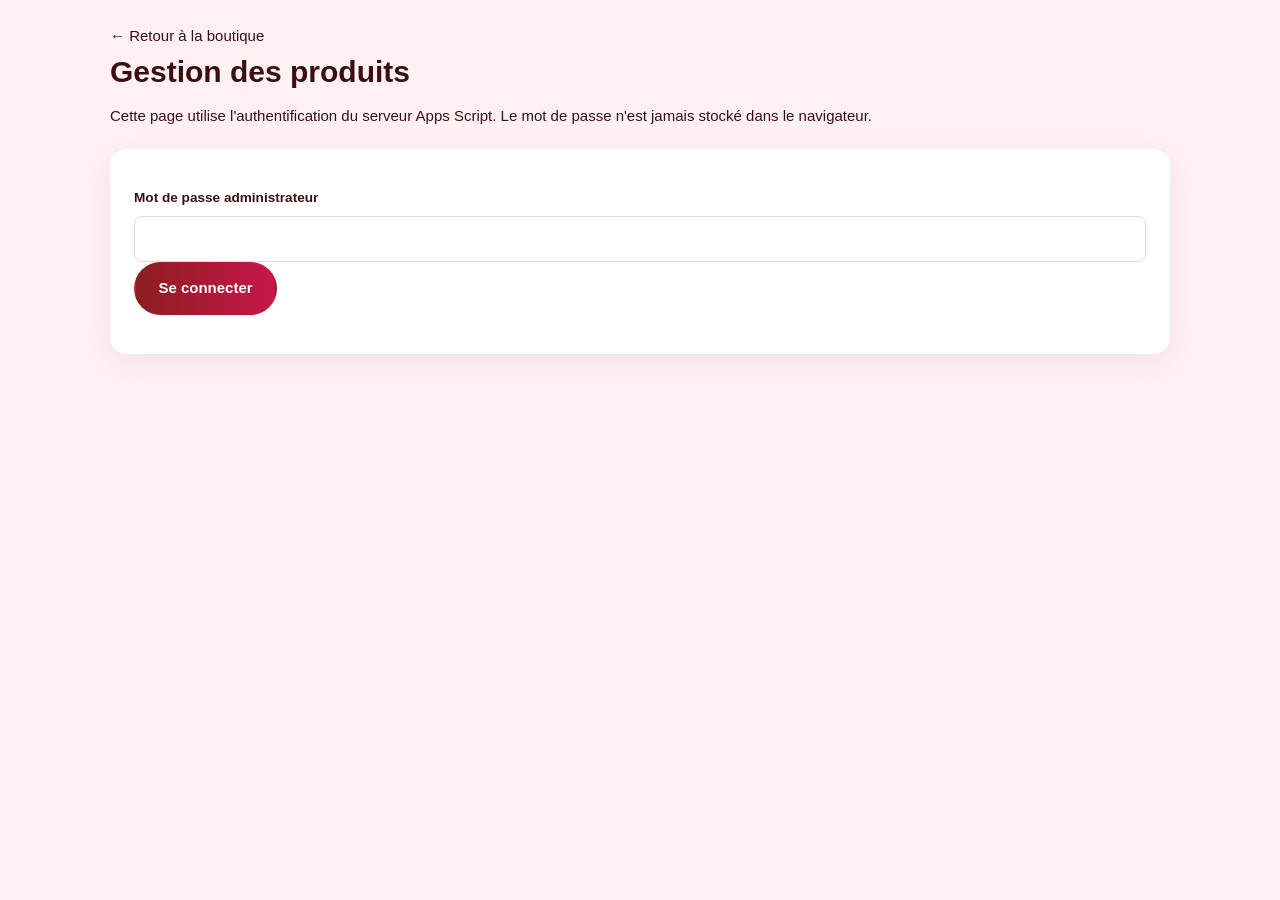
==== admin.html @ 9fbbd132 "Initial commit" ====
<!doctype html>
<html lang="fr">
<head>
  <meta charset="utf-8"><meta name="viewport" content="width=device-width,initial-scale=1">
  <title>Administration produits | Sakura Store</title>
  <link rel="stylesheet" href="css/style.css">
  <style>
    *{box-sizing:border-box}body{background:#FFF1F3;margin:0}.admin{max-width:1100px;margin:0 auto;padding:24px 20px 48px}
    .panel{background:#fff;border-radius:16px;padding:24px;box-shadow:0 8px 30px #35251b12;margin:20px 0}
    .grid{display:grid;grid-template-columns:repeat(2,minmax(0,1fr));gap:14px}.wide{grid-column:1/-1}
    label{display:grid;gap:6px;font-weight:600}input,textarea,select{width:100%;min-width:0;padding:11px;border:1px solid #ddd;border-radius:8px;font:inherit}input[type="checkbox"]{width:auto}
    table{width:100%;border-collapse:collapse}th,td{text-align:left;padding:10px;border-bottom:1px solid #eee}td img{width:48px;height:48px;object-fit:cover;border-radius:6px}
    .actions{display:flex;gap:8px;flex-wrap:wrap;align-items:center}.actions .button,.actions button{min-height:42px}.error{color:#b42318}.hidden{display:none}
    .gallery{display:grid;grid-template-columns:repeat(auto-fill,minmax(145px,1fr));gap:12px}.image-card{border:1px solid #eee;border-radius:10px;padding:8px;background:#fff}.image-card.selected{border:2px solid #C8174A}.image-card img{width:100%;height:105px;object-fit:cover;border-radius:6px}.image-card button{width:100%;margin-top:6px}
    .table-wrap{overflow-x:auto;-webkit-overflow-scrolling:touch}button,input,textarea,select{max-width:100%}
    @media(max-width:700px){.admin{padding:16px 12px 32px}.panel{padding:16px;margin:14px 0;border-radius:12px}.admin h1{font-size:1.65rem}.admin h2{font-size:1.2rem}.grid{grid-template-columns:1fr}.wide{grid-column:auto}.actions>*{flex:1 1 100%}.actions input[type="file"]{padding:8px}.gallery{grid-template-columns:repeat(2,minmax(0,1fr));gap:8px}.image-card img{height:120px}table{font-size:12px;min-width:680px}th,td{padding:8px}}
  </style>
</head>
<body>
  <main class="admin">
    <a href="./boutique.html">← Retour à la boutique</a>
    <h1>Gestion des produits</h1>
    <p>Cette page utilise l'authentification du serveur Apps Script. Le mot de passe n'est jamais stocké dans le navigateur.</p>
    <section id="login-panel" class="panel">
      <form id="login-form"><label>Mot de passe administrateur<input id="password" type="password" required autocomplete="current-password"></label>
        <button class="button button-primary" type="submit">Se connecter</button><p id="login-error" class="error"></p>
      </form>
    </section>
    <section id="admin-panel" class="hidden">
      <div class="panel"><div class="actions"><button class="button button-primary" id="new-product">Nouveau produit</button><button class="button button-outline" id="logout">Se déconnecter</button></div></div>
      <section class="panel">
        <h2>Images produit (Cloudinary)</h2>
        <p>Formats JPEG, PNG, GIF, WebP ou AVIF — 5 Mo maximum. Les fichiers sont téléversés directement depuis votre téléphone ou ordinateur.</p>
        <div class="actions"><input id="image-file" type="file" accept="image/jpeg,image/png,image/gif,image/webp,image/avif"><button class="button button-primary" id="upload-image" type="button">Téléverser</button></div>
        <p id="image-error" class="error"></p><div id="image-gallery" class="gallery"></div>
      </section>
      <form id="product-form" class="panel hidden">
        <h2 id="form-title">Produit</h2><div class="grid">
          <label>Nom *<input name="nom" required></label><label>Catégorie *<select name="categorie" required><option value="" disabled selected>Choisir une catégorie</option><option value="accessoires">Accessoires</option><option value="parfums">Parfums</option><option value="vetements">Vêtements</option><option value="autres">Autres</option></select></label>
          <label>Prix (FCFA) *<input name="prix" type="number" min="0" required></label><label>Stock *<input name="stock" type="number" min="0" required></label>
          <label class="wide">Description<textarea name="description" rows="3"></textarea></label><input name="image" type="hidden">
          <label>Tailles (séparées par virgule)<input name="tailles"></label><label><span>Nouveau</span><input name="nouveau" type="checkbox"></label>
        </div><div class="actions"><button class="button button-primary" type="submit">Enregistrer</button><button class="button button-outline" id="cancel" type="button">Annuler</button></div><p id="form-error" class="error"></p>
      </form>
      <section class="panel"><h2>Catalogue</h2><div class="table-wrap"><table><thead><tr><th>Image</th><th>Produit</th><th>Catégorie</th><th>Prix</th><th>Stock</th><th>Disponibilité</th><th></th></tr></thead><tbody id="products"></tbody></table></div></section>
    </section>
  </main>
  <script>
    if (window.top !== window.self) window.top.location.href = window.location.href;
    const ENDPOINT = "https://script.google.com/macros/s/AKfycbzcmKZ0jxH8IHyIMWiJLN6KVdCQ-u1AGQpTSqmQKFMswaH3JJsPbUrAbRxfxw8l3MAm4A/exec";
    // Remplacez ces deux placeholders par les valeurs de Cloudinary (aucune clé secrète ici).
    const CLOUDINARY_CLOUD_NAME = "hzprzsvw";
    const CLOUDINARY_UPLOAD_PRESET = "nana_store_images";
    const MAX_IMAGE_BYTES = 5 * 1024 * 1024;
    const state = {token: sessionStorage.getItem("sakura-admin-token") || "", products: [], images: [], editing: null};
    const $ = (s) => document.querySelector(s);
    async function call(action, extra = {}) {
      const response = await fetch(ENDPOINT, {method:"POST", body:JSON.stringify({action, token:state.token, ...extra})});
      const data = await response.json(); if (!data.ok) throw new Error(data.error || "Erreur serveur"); return data;
    }
    function showAdmin() { $("#login-panel").classList.add("hidden"); $("#admin-panel").classList.remove("hidden"); load(); }
    async function login(event) { event.preventDefault(); $("#login-error").textContent=""; try { const data=await call("login",{password:$("#password").value}); state.token=data.token; sessionStorage.setItem("sakura-admin-token",state.token); showAdmin(); } catch(e) { $("#login-error").textContent=e.message; } }
    async function load() { try { const data=await call("list"); state.products=data.products; render(); renderImages(); } catch(e) { if(e.message.includes("Session")) logout(); else alert(e.message); } }
    function renderImages() {
      const urls = [...new Set([...state.products.map(p=>p.image).filter(Boolean), ...state.images.map(image=>image.url)])];
      const selected = $("#product-form [name=image]").value;
      $("#image-gallery").innerHTML=`<article class="image-card${selected?"":" selected"}"><p>Aucune image</p><button type="button" data-clear-image>Retirer l'association</button></article>` +
        urls.map(url=>`<article class="image-card${selected===url?" selected":""}"><img src="${escapeHtml(url)}" alt="Image produit"><button type="button" data-use-image="${escapeHtml(url)}">Choisir</button></article>`).join("") || "<p>Aucune image utilisée.</p>";
      document.querySelectorAll("[data-use-image]").forEach(button=>button.onclick=()=>{ $("#product-form [name=image]").value=button.dataset.useImage; renderImages(); });
      document.querySelector("[data-clear-image]").onclick=()=>{ $("#product-form [name=image]").value=""; renderImages(); };
    }
    async function uploadImage() {
      const input=$("#image-file"), file=input.files[0]; $("#image-error").textContent="";
      if(!file) { $("#image-error").textContent="Sélectionnez une image."; return; }
      if(file.size>MAX_IMAGE_BYTES) { $("#image-error").textContent="Image trop volumineuse (5 Mo maximum)."; return; }
      if(!file.type.startsWith("image/")) { $("#image-error").textContent="Le fichier doit être une image."; return; }
      if(CLOUDINARY_CLOUD_NAME.startsWith("VOTRE_") || CLOUDINARY_UPLOAD_PRESET.startsWith("VOTRE_")) { $("#image-error").textContent="Configurez CLOUDINARY_CLOUD_NAME et CLOUDINARY_UPLOAD_PRESET_UNSIGNED dans admin.html."; return; }
      try {
        const body=new FormData(); body.append("file",file); body.append("upload_preset",CLOUDINARY_UPLOAD_PRESET);
        const response=await fetch(`https://api.cloudinary.com/v1_1/${encodeURIComponent(CLOUDINARY_CLOUD_NAME)}/image/upload`,{method:"POST",body});
        const data=await response.json(); if(!response.ok || !data.secure_url) throw new Error(data.error?.message || "Téléversement Cloudinary impossible.");
        state.images.unshift({url:data.secure_url}); $("#product-form [name=image]").value=data.secure_url; input.value=""; renderImages();
      } catch(e) { $("#image-error").textContent=e.message; }
    }
    function render() { $("#products").innerHTML=state.products.map(p=>`<tr><td>${p.image?`<img src="${escapeHtml(p.image)}" alt="">`:"—"}</td><td>${escapeHtml(p.nom)}</td><td>${escapeHtml(p.categorie)}</td><td>${Number(p.prix).toLocaleString("fr-FR")} FCFA</td><td>${p.stock}</td><td>${p.disponibilite==="en_stock"?"En stock":"Épuisé"}</td><td class="actions"><button data-edit="${p.id}">Modifier</button><button data-delete="${p.id}">Supprimer</button></td></tr>`).join("") || '<tr><td colspan="7">Aucun produit.</td></tr>'; document.querySelectorAll("[data-edit]").forEach(b=>b.onclick=()=>edit(b.dataset.edit)); document.querySelectorAll("[data-delete]").forEach(b=>b.onclick=()=>remove(b.dataset.delete)); }
    function escapeHtml(value) { return String(value||"").replace(/[&<>"']/g,c=>({"&":"&amp;","<":"&lt;",">":"&gt;",'"':"&quot;","'":"&#039;"}[c])); }
    function edit(id) { const p=state.products.find(x=>x.id===id); if(!p)return; state.editing=id; $("#form-title").textContent="Modifier le produit"; fill(p); $("#product-form").classList.remove("hidden"); }
    function fill(p={}) { const f=$("#product-form"); f.reset(); Object.keys(p).forEach(k=>{if(f.elements[k]) f.elements[k].type==="checkbox"?f.elements[k].checked=!!p[k]:f.elements[k].value=Array.isArray(p[k])?p[k].join(", "):p[k]||"";}); renderImages(); }
    async function save(event) { event.preventDefault(); const f=new FormData(event.target), product=Object.fromEntries(f.entries()); product.id=state.editing||""; product.prix=Number(product.prix); product.stock=Number(product.stock); product.nouveau=f.get("nouveau")==="on"; product.tailles=product.tailles.split(",").map(x=>x.trim()).filter(Boolean); try { await call("save",{product}); state.editing=null; event.target.classList.add("hidden"); await load(); } catch(e) { $("#form-error").textContent=e.message; } }
    async function remove(id) { if(!confirm("Supprimer ce produit ?"))return; try { await call("delete",{id}); await load(); } catch(e) { alert(e.message); } }
    function logout() { sessionStorage.removeItem("sakura-admin-token"); state.token=""; $("#admin-panel").classList.add("hidden"); $("#login-panel").classList.remove("hidden"); }
    $("#login-form").onsubmit=login; $("#product-form").onsubmit=save; $("#new-product").onclick=()=>{state.editing=null;fill();$("#form-title").textContent="Nouveau produit";$("#product-form").classList.remove("hidden")}; $("#cancel").onclick=()=>$("#product-form").classList.add("hidden"); $("#logout").onclick=logout; $("#upload-image").onclick=uploadImage;
    if(state.token) showAdmin();
  </script>
</body>
</html>
---- css/style.css ----
/* ===== 1. Base & couleurs du logo ===== */
:root{--bordeaux:#8B1E20;--nuit:#3A0F12;--framboise:#C8174A;--rose:#EE7D96;--rose-clair:#F8C4CC;--creme:#FFF1F3;--peche:#E8A98F;--ombre:0 12px 30px rgba(139,30,32,.14)}
*{box-sizing:border-box}html{scroll-behavior:smooth}[hidden]{display:none!important}
body{margin:0;font:15px/1.65 Poppins,Arial,sans-serif;color:var(--nuit);background:#fff}
h1,h2,h3{margin:.2em 0;line-height:1.15}h3{font-size:1rem}
.script{font-family:"Great Vibes","Brush Script MT",cursive;font-weight:400}h2.script{font-size:clamp(2.4rem,6vw,3.6rem);color:var(--bordeaux)}
a{color:inherit;text-decoration:none}img{max-width:100%}button,input,select,textarea{font:inherit}button{cursor:pointer}
.center{text-align:center}.muted{color:#8a5a60}.eyebrow{color:var(--framboise);font-size:.75rem;font-weight:700;letter-spacing:.14em;text-transform:uppercase}
.section{padding:4rem 6%}.soft{background:var(--creme)}.empty{text-align:center;color:#8a5a60;grid-column:1/-1;padding:1.5rem}
.button{display:inline-flex;justify-content:center;border:2px solid transparent;border-radius:999px;padding:.75rem 1.4rem;font-weight:600;transition:transform .2s,box-shadow .2s}.button:hover{transform:translateY(-2px);box-shadow:var(--ombre)}
.button-primary{background:linear-gradient(90deg,var(--bordeaux),var(--framboise));color:#fff}.button-outline{border-color:var(--framboise);color:var(--bordeaux);background:#fff}
.button-light{background:var(--rose-clair);color:var(--bordeaux)}.button-ghost{border-color:var(--rose-clair);color:#fff}.full{width:100%;margin-top:.8rem}.button:disabled{opacity:.6}

/* ===== 2. En-tête & pied de page ===== */
.site-header{position:sticky;top:0;z-index:10;display:flex;align-items:center;justify-content:space-between;gap:1rem;padding:.6rem 6%;background:var(--nuit);color:#fff;border-bottom:2px solid var(--framboise)}
.brand{display:flex;align-items:center;gap:.6rem;font-family:"Great Vibes",cursive;font-size:1.9rem;text-shadow:0 0 12px var(--rose)}.brand img,.site-footer img{width:42px;height:42px;border-radius:50%;border:2px solid var(--rose-clair)}
.site-header nav{display:none;gap:1.6rem;font-weight:500}.site-header nav a:hover{color:var(--rose)}
.cart-button{background:var(--rose-clair);border:0;border-radius:999px;padding:.5rem .9rem;color:var(--bordeaux)}.cart-button b{background:var(--framboise);color:#fff;border-radius:50%;display:inline-block;min-width:22px;text-align:center;font-size:.75rem}
.site-footer{background:var(--nuit);color:var(--rose-clair);text-align:center;padding:2.5rem 6%}.site-footer strong{display:block;font-size:2.2rem;color:#fff}.site-footer a{text-decoration:underline}
.floating-wa{position:fixed;right:16px;bottom:16px;width:54px;height:54px;border-radius:50%;background:#25d366;border:3px solid #fff;display:grid;place-items:center;font-size:1.5rem;box-shadow:var(--ombre);z-index:8}

/* ===== 3. Accueil ===== */
.hero{position:relative;overflow:hidden;display:grid;gap:2.5rem;align-items:center;padding:4rem 6% 5rem;color:#fff;background:radial-gradient(circle at 78% 45%,rgba(200,23,74,.5),transparent 55%),var(--nuit)}
.hero h1{font-size:clamp(4rem,14vw,7.5rem);color:var(--rose-clair);text-shadow:0 0 6px #fff9,0 0 24px var(--rose),0 0 50px var(--framboise)}
.hero .eyebrow{color:var(--rose)}.hero-copy p:not(.eyebrow){max-width:480px;color:#f6d9de}.cta{display:flex;flex-wrap:wrap;gap:.7rem;margin-top:1.2rem}
.disc{width:min(320px,78vw);aspect-ratio:1;margin:auto;border-radius:50%;overflow:hidden;border:12px solid var(--rose-clair);box-shadow:0 0 0 7px var(--framboise),0 0 70px var(--rose)}.disc img{width:100%;height:100%;object-fit:cover}
.petal{position:absolute;top:-8%;left:var(--x);font-style:normal;opacity:.7;animation:fall var(--d) linear infinite}
@keyframes fall{to{transform:translateY(110vh) rotate(360deg)}}
.ribbon{overflow:hidden;background:var(--rose);color:var(--nuit);font-weight:600;white-space:nowrap;padding:.6rem 0}.ribbon div{display:inline-block;animation:slide 30s linear infinite}
@keyframes slide{to{transform:translateX(-50%)}}
.tiles{display:grid;grid-template-columns:repeat(2,1fr);gap:1rem;margin-top:1.5rem}.tiles a{display:grid;justify-items:center;gap:.4rem;padding:1.6rem 1rem;border-radius:999px 999px 24px 24px;background:var(--creme);border:2px solid var(--rose-clair);font-weight:600;color:var(--bordeaux);transition:.2s}.tiles a:hover{background:var(--framboise);color:#fff;transform:translateY(-4px)}.tiles span{font-size:2.4rem}
.steps{display:grid;gap:1rem;margin-top:1.5rem}.steps article{background:var(--creme);border-radius:22px;padding:1.5rem;border-left:6px solid var(--framboise)}.steps b{display:grid;place-items:center;width:38px;height:38px;border-radius:50%;background:var(--framboise);color:#fff}
.people{display:grid;gap:1rem;margin-top:1.5rem;max-width:760px;margin-inline:auto}.person{background:#fff;border-radius:24px;padding:1.5rem;text-align:center;box-shadow:var(--ombre)}.petal-ico{font-size:2rem}

/* ===== 4. Boutique & produits ===== */
.page-head{text-align:center;padding:3rem 6% 2rem;color:#fff;background:linear-gradient(135deg,var(--nuit),var(--bordeaux))}.page-head h1{font-size:clamp(3rem,10vw,5rem);color:var(--rose-clair);text-shadow:0 0 20px var(--rose)}
.toolbar{display:flex;flex-direction:column;gap:.7rem}.toolbar input,.toolbar select{border:2px solid var(--rose-clair);border-radius:999px;padding:.65rem 1rem;background:#fff}
.pills{display:flex;gap:.5rem;overflow:auto;padding:1rem 0}.pills button{border:2px solid var(--rose-clair);background:#fff;border-radius:999px;padding:.45rem 1rem;color:var(--bordeaux);white-space:nowrap}.pills .on{background:var(--framboise);border-color:var(--framboise);color:#fff}
.grid{display:grid;grid-template-columns:repeat(2,1fr);gap:1rem;margin:1.5rem 0}
.card{background:#fff;border-radius:22px;box-shadow:var(--ombre);padding:.7rem .7rem 1rem;border:1px solid var(--rose-clair)}
.card-open{display:block;width:100%;border:0;background:none;padding:0;text-align:left}
.card-img{position:relative;height:190px;border-radius:120px 120px 16px 16px;overflow:hidden;background:var(--creme)}.card-img img{width:100%;height:100%;object-fit:cover}
.card h3{margin:.6rem .3rem 0}.cat{margin:0 .3rem;font-size:.72rem;color:#8a5a60;text-transform:capitalize}
.tag{position:absolute;top:10px;left:50%;transform:translateX(-50%);background:var(--framboise);color:#fff;font-size:.65rem;font-weight:700;border-radius:999px;padding:.15rem .6rem}.tag.sold{background:var(--nuit)}
.card-foot{display:flex;justify-content:space-between;align-items:center;gap:.4rem;margin:.6rem .3rem 0}.card-foot strong{color:var(--bordeaux)}
.btn-add{border:0;background:var(--framboise);color:#fff;border-radius:999px;padding:.4rem .8rem;font-size:.78rem}.btn-add:disabled{background:#ccc}

/* ===== 5. Panier, fenêtres, commande ===== */
.drawer{position:fixed;top:0;right:0;z-index:20;width:min(420px,100%);height:100%;background:#fff;box-shadow:-10px 0 35px rgba(58,15,18,.3);transform:translateX(105%);transition:.3s;display:flex;flex-direction:column}.drawer.open{transform:none}
.drawer-head{display:flex;justify-content:space-between;align-items:center;padding:1rem 1.4rem;background:var(--nuit);color:#fff}.drawer-head h2{font-family:"Great Vibes",cursive;font-weight:400;font-size:2.2rem;color:var(--rose-clair)}
#cart-items{flex:1;overflow:auto;padding:1rem 1.4rem}.cart-line{display:flex;justify-content:space-between;align-items:center;gap:1rem;padding:.8rem 0;border-bottom:1px solid var(--rose-clair)}.cart-line small{display:block;color:#8a5a60}
.qty{display:flex;align-items:center;gap:.4rem}.qty button{width:28px;height:28px;border:0;border-radius:50%;background:var(--rose-clair);color:var(--bordeaux)}
.drawer-foot{padding:1.2rem 1.4rem;border-top:2px solid var(--rose-clair)}.line{display:flex;justify-content:space-between;margin:0}.line strong{color:var(--bordeaux);font-size:1.15rem}.hint{font-size:.78rem;color:#8a5a60}
.close{position:absolute;right:1rem;top:.6rem;border:0;background:none;font-size:2rem;line-height:1;color:var(--bordeaux)}.drawer-head .close{position:static;color:#fff}
.overlay{position:fixed;inset:0;z-index:30;display:flex;align-items:center;justify-content:center;padding:1rem;background:rgba(58,15,18,.65)}
.modal{position:relative;width:100%;max-width:720px;max-height:92vh;overflow:auto;background:#fff;border-radius:26px;padding:1.6rem}
.detail{display:grid;gap:1.2rem;padding-top:1rem}.detail>img{width:100%;height:260px;object-fit:cover;border-radius:120px 120px 18px 18px}.price{color:var(--framboise);font-size:1.3rem}
label{display:flex;flex-direction:column;gap:.3rem;font-weight:600;font-size:.85rem;margin-top:.9rem}
input,select,textarea{border:2px solid var(--rose-clair);border-radius:12px;padding:.65rem;background:#fff;width:100%}input:focus,select:focus,textarea:focus{outline:0;border-color:var(--framboise)}
.recap{background:var(--creme);border-radius:16px;padding:1rem;margin:1rem 0}.recap pre{margin:0 0 .6rem;white-space:pre-wrap;font:inherit;font-size:.85rem}
fieldset{border:2px solid var(--rose-clair);border-radius:14px;margin:1.2rem 0 0;padding:.8rem}legend{font-weight:600;font-size:.85rem;padding:0 .4rem}
.choices{display:grid;grid-template-columns:1fr 1fr;gap:.6rem}.choice{flex-direction:row;align-items:center;gap:.5rem;margin:0;border:2px solid var(--rose-clair);border-radius:12px;padding:.6rem}.choice input{width:auto;accent-color:var(--framboise)}
.success{text-align:center;padding:1rem 0}.ok{display:grid;place-items:center;width:64px;height:64px;margin:0 auto 1rem;border-radius:50%;background:var(--framboise);color:#fff;font-size:2rem}

/* ===== 6. Écrans larges ===== */
@media(min-width:700px){.site-header nav{display:flex}.hero{grid-template-columns:1.2fr .8fr;padding-inline:9%}.tiles{grid-template-columns:repeat(4,1fr)}.grid{grid-template-columns:repeat(3,1fr)}.steps{grid-template-columns:repeat(3,1fr)}.people{grid-template-columns:1fr 1fr}.toolbar{flex-direction:row}.toolbar input{flex:1}.toolbar select{width:220px}.detail{grid-template-columns:1fr 1fr}.detail>img{height:100%}}
@media(min-width:1000px){.grid{grid-template-columns:repeat(4,1fr)}}
@media(prefers-reduced-motion:reduce){*{animation:none!important;transition:none!important}}
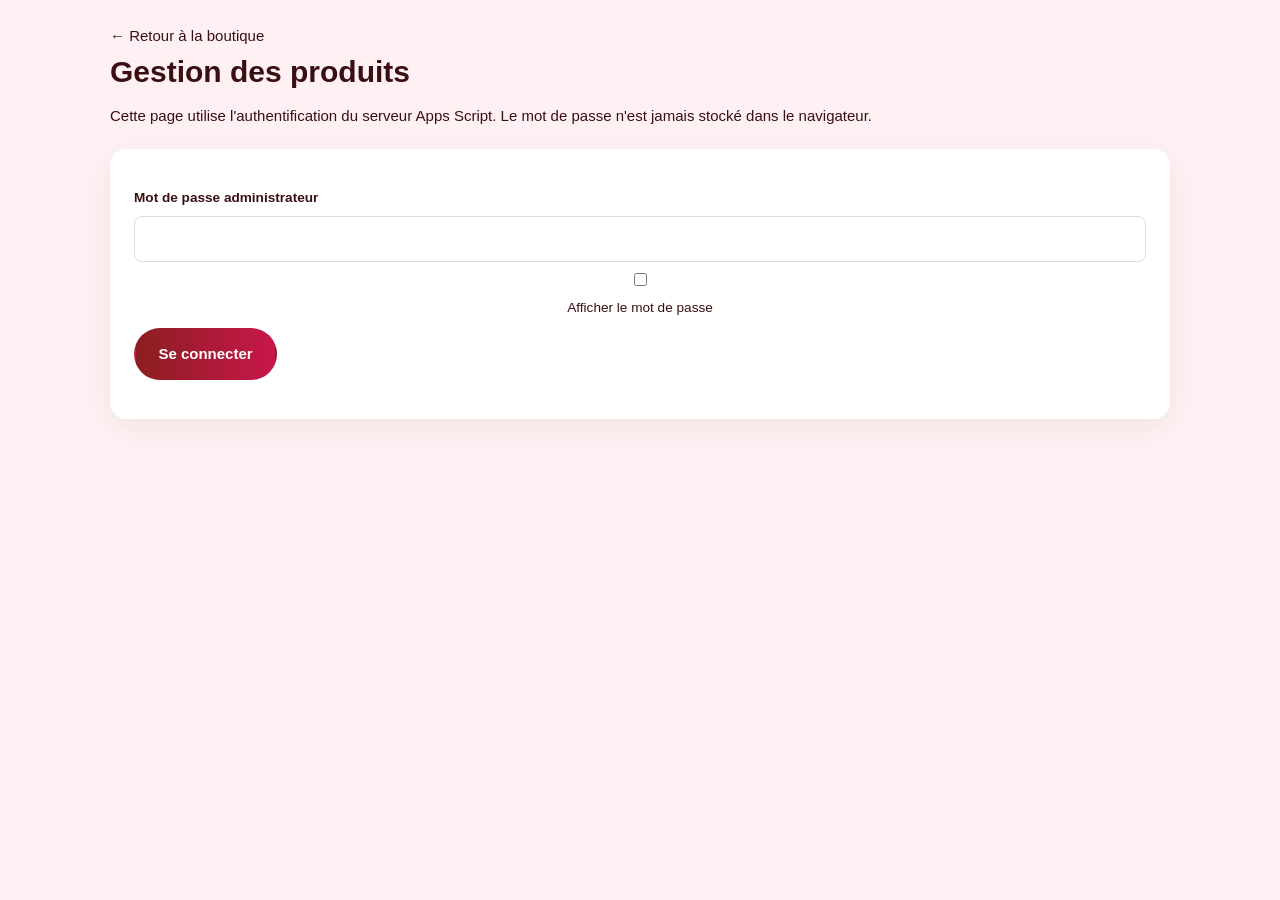
==== commit 9cdbb1ad: "Connexion admin plus robuste" ====
--- a/admin.html
+++ b/admin.html
@@ -22,7 +22,8 @@
     <h1>Gestion des produits</h1>
     <p>Cette page utilise l'authentification du serveur Apps Script. Le mot de passe n'est jamais stocké dans le navigateur.</p>
     <section id="login-panel" class="panel">
-      <form id="login-form"><label>Mot de passe administrateur<input id="password" type="password" required autocomplete="current-password"></label>
+      <form id="login-form"><label>Mot de passe administrateur<input id="password" type="password" required autocomplete="current-password" autocapitalize="off" autocorrect="off" spellcheck="false"></label>
+        <label style="display:flex;align-items:center;gap:8px;font-weight:400;margin:8px 0"><input type="checkbox" id="show-pw" style="width:auto"> Afficher le mot de passe</label>
         <button class="button button-primary" type="submit">Se connecter</button><p id="login-error" class="error"></p>
       </form>
     </section>
@@ -39,7 +40,7 @@
           <label>Nom *<input name="nom" required></label><label>Catégorie *<select name="categorie" required><option value="" disabled selected>Choisir une catégorie</option><option value="accessoires">Accessoires</option><option value="parfums">Parfums</option><option value="vetements">Vêtements</option><option value="autres">Autres</option></select></label>
           <label>Prix (FCFA) *<input name="prix" type="number" min="0" required></label><label>Stock *<input name="stock" type="number" min="0" required></label>
           <label class="wide">Description<textarea name="description" rows="3"></textarea></label><input name="image" type="hidden">
-          <label>Tailles (séparées par virgule)<input name="tailles"></label><label><span>Nouveau</span><input name="nouveau" type="checkbox"></label>
+          <label><span>Nouveau</span><input name="nouveau" type="checkbox"></label>
         </div><div class="actions"><button class="button button-primary" type="submit">Enregistrer</button><button class="button button-outline" id="cancel" type="button">Annuler</button></div><p id="form-error" class="error"></p>
       </form>
       <section class="panel"><h2>Catalogue</h2><div class="table-wrap"><table><thead><tr><th>Image</th><th>Produit</th><th>Catégorie</th><th>Prix</th><th>Stock</th><th>Disponibilité</th><th></th></tr></thead><tbody id="products"></tbody></table></div></section>
@@ -50,16 +51,16 @@
     const ENDPOINT = "https://script.google.com/macros/s/AKfycbzcmKZ0jxH8IHyIMWiJLN6KVdCQ-u1AGQpTSqmQKFMswaH3JJsPbUrAbRxfxw8l3MAm4A/exec";
     // Remplacez ces deux placeholders par les valeurs de Cloudinary (aucune clé secrète ici).
     const CLOUDINARY_CLOUD_NAME = "hzprzsvw";
-    const CLOUDINARY_UPLOAD_PRESET = "nana_store_images";
+    const CLOUDINARY_UPLOAD_PRESET = "sakura_store_images";
     const MAX_IMAGE_BYTES = 5 * 1024 * 1024;
     const state = {token: sessionStorage.getItem("sakura-admin-token") || "", products: [], images: [], editing: null};
     const $ = (s) => document.querySelector(s);
     async function call(action, extra = {}) {
-      const response = await fetch(ENDPOINT, {method:"POST", body:JSON.stringify({action, token:state.token, ...extra})});
-      const data = await response.json(); if (!data.ok) throw new Error(data.error || "Erreur serveur"); return data;
+      let data; try { const response = await fetch(ENDPOINT, {method:"POST", body:JSON.stringify({action, token:state.token, ...extra})}); data = await response.json(); } catch(err) { throw new Error("Impossible de joindre le serveur. Vérifiez votre connexion internet, puis réessayez."); }
+       if (!data.ok) throw new Error(data.error || "Erreur serveur"); return data;
     }
     function showAdmin() { $("#login-panel").classList.add("hidden"); $("#admin-panel").classList.remove("hidden"); load(); }
-    async function login(event) { event.preventDefault(); $("#login-error").textContent=""; try { const data=await call("login",{password:$("#password").value}); state.token=data.token; sessionStorage.setItem("sakura-admin-token",state.token); showAdmin(); } catch(e) { $("#login-error").textContent=e.message; } }
+    async function login(event) { event.preventDefault(); $("#login-error").textContent=""; try { const data=await call("login",{password:$("#password").value.trim()}); state.token=data.token; sessionStorage.setItem("sakura-admin-token",state.token); showAdmin(); } catch(e) { $("#login-error").textContent=e.message; } }
     async function load() { try { const data=await call("list"); state.products=data.products; render(); renderImages(); } catch(e) { if(e.message.includes("Session")) logout(); else alert(e.message); } }
     function renderImages() {
       const urls = [...new Set([...state.products.map(p=>p.image).filter(Boolean), ...state.images.map(image=>image.url)])];
@@ -86,10 +87,10 @@
     function escapeHtml(value) { return String(value||"").replace(/[&<>"']/g,c=>({"&":"&amp;","<":"&lt;",">":"&gt;",'"':"&quot;","'":"&#039;"}[c])); }
     function edit(id) { const p=state.products.find(x=>x.id===id); if(!p)return; state.editing=id; $("#form-title").textContent="Modifier le produit"; fill(p); $("#product-form").classList.remove("hidden"); }
     function fill(p={}) { const f=$("#product-form"); f.reset(); Object.keys(p).forEach(k=>{if(f.elements[k]) f.elements[k].type==="checkbox"?f.elements[k].checked=!!p[k]:f.elements[k].value=Array.isArray(p[k])?p[k].join(", "):p[k]||"";}); renderImages(); }
-    async function save(event) { event.preventDefault(); const f=new FormData(event.target), product=Object.fromEntries(f.entries()); product.id=state.editing||""; product.prix=Number(product.prix); product.stock=Number(product.stock); product.nouveau=f.get("nouveau")==="on"; product.tailles=product.tailles.split(",").map(x=>x.trim()).filter(Boolean); try { await call("save",{product}); state.editing=null; event.target.classList.add("hidden"); await load(); } catch(e) { $("#form-error").textContent=e.message; } }
+    async function save(event) { event.preventDefault(); const f=new FormData(event.target), product=Object.fromEntries(f.entries()); product.id=state.editing||""; product.prix=Number(product.prix); product.stock=Number(product.stock); product.nouveau=f.get("nouveau")==="on"; try { await call("save",{product}); state.editing=null; event.target.classList.add("hidden"); await load(); } catch(e) { $("#form-error").textContent=e.message; } }
     async function remove(id) { if(!confirm("Supprimer ce produit ?"))return; try { await call("delete",{id}); await load(); } catch(e) { alert(e.message); } }
     function logout() { sessionStorage.removeItem("sakura-admin-token"); state.token=""; $("#admin-panel").classList.add("hidden"); $("#login-panel").classList.remove("hidden"); }
-    $("#login-form").onsubmit=login; $("#product-form").onsubmit=save; $("#new-product").onclick=()=>{state.editing=null;fill();$("#form-title").textContent="Nouveau produit";$("#product-form").classList.remove("hidden")}; $("#cancel").onclick=()=>$("#product-form").classList.add("hidden"); $("#logout").onclick=logout; $("#upload-image").onclick=uploadImage;
+    $("#show-pw").onchange=e=>{$("#password").type=e.target.checked?"text":"password"}; $("#login-form").onsubmit=login; $("#product-form").onsubmit=save; $("#new-product").onclick=()=>{state.editing=null;fill();$("#form-title").textContent="Nouveau produit";$("#product-form").classList.remove("hidden")}; $("#cancel").onclick=()=>$("#product-form").classList.add("hidden"); $("#logout").onclick=logout; $("#upload-image").onclick=uploadImage;
     if(state.token) showAdmin();
   </script>
 </body>
--- a/css/style.css
+++ b/css/style.css
@@ -33,7 +33,7 @@
 .people{display:grid;gap:1rem;margin-top:1.5rem;max-width:760px;margin-inline:auto}.person{background:#fff;border-radius:24px;padding:1.5rem;text-align:center;box-shadow:var(--ombre)}.petal-ico{font-size:2rem}
 
 /* ===== 4. Boutique & produits ===== */
-.page-head{text-align:center;padding:3rem 6% 2rem;color:#fff;background:linear-gradient(135deg,var(--nuit),var(--bordeaux))}.page-head h1{font-size:clamp(3rem,10vw,5rem);color:var(--rose-clair);text-shadow:0 0 20px var(--rose)}
+.page-head{padding:3rem 6% 2rem;color:#fff;background:linear-gradient(135deg,var(--nuit),var(--bordeaux))}.page-head h1{font-size:clamp(3rem,10vw,5rem);color:var(--rose-clair);text-shadow:0 0 20px var(--rose)}
 .toolbar{display:flex;flex-direction:column;gap:.7rem}.toolbar input,.toolbar select{border:2px solid var(--rose-clair);border-radius:999px;padding:.65rem 1rem;background:#fff}
 .pills{display:flex;gap:.5rem;overflow:auto;padding:1rem 0}.pills button{border:2px solid var(--rose-clair);background:#fff;border-radius:999px;padding:.45rem 1rem;color:var(--bordeaux);white-space:nowrap}.pills .on{background:var(--framboise);border-color:var(--framboise);color:#fff}
 .grid{display:grid;grid-template-columns:repeat(2,1fr);gap:1rem;margin:1.5rem 0}
@@ -66,3 +66,18 @@
 @media(min-width:700px){.site-header nav{display:flex}.hero{grid-template-columns:1.2fr .8fr;padding-inline:9%}.tiles{grid-template-columns:repeat(4,1fr)}.grid{grid-template-columns:repeat(3,1fr)}.steps{grid-template-columns:repeat(3,1fr)}.people{grid-template-columns:1fr 1fr}.toolbar{flex-direction:row}.toolbar input{flex:1}.toolbar select{width:220px}.detail{grid-template-columns:1fr 1fr}.detail>img{height:100%}}
 @media(min-width:1000px){.grid{grid-template-columns:repeat(4,1fr)}}
 @media(prefers-reduced-motion:reduce){*{animation:none!important;transition:none!important}}
+/* Visuel neutre quand un produit n'a pas de photo */
+.ph{display:grid;place-items:center;width:100%;height:100%;min-height:190px;font-size:3rem;background:linear-gradient(135deg,var(--rose-clair),var(--creme))}
+.detail>.ph{height:260px;border-radius:120px 120px 18px 18px}@media(min-width:700px){.detail>.ph{height:100%;min-height:260px}}
+/* ===== 7. Accueil épuré + page boutique ===== */
+:focus-visible{outline:3px solid var(--rose);outline-offset:2px}a,button{-webkit-tap-highlight-color:rgba(238,125,150,.3)}::selection{background:var(--rose-clair);color:var(--nuit)}
+.cta-band{position:relative;text-align:center;color:#fff;padding:4.5rem 6%;background:radial-gradient(circle at 20% 30%,rgba(238,125,150,.35),transparent 50%),linear-gradient(135deg,var(--bordeaux),var(--framboise))}
+.cta-band h2{font-size:clamp(2.6rem,8vw,4.4rem);color:var(--rose-clair);text-shadow:0 0 22px var(--rose)}.cta-band p{color:#fbe3e7}.button.big{padding:1rem 2.2rem;font-size:1.05rem;margin-top:.6rem}
+.page-head{position:relative;overflow:hidden;padding:2.5rem 6% 2.8rem;background:radial-gradient(circle at 80% 20%,rgba(200,23,74,.5),transparent 55%),var(--nuit)}
+.page-head p:not(.eyebrow){color:#f6d9de;margin:.2rem 0 0}
+.back{display:inline-block;margin-bottom:1rem;padding:.45rem 1.1rem;border:2px solid var(--rose-clair);border-radius:999px;color:var(--rose-clair);font-weight:600;font-size:.85rem;transition:.2s}.back:hover{background:var(--rose-clair);color:var(--bordeaux)}
+.shop-bar{position:sticky;top:58px;z-index:5;background:rgba(255,255,255,.96);backdrop-filter:blur(6px);padding:.8rem 0 .2rem;border-bottom:1px solid var(--rose-clair)}
+.shop .grid{margin-top:1rem}.card{transition:transform .2s,box-shadow .2s}.card:hover{transform:translateY(-5px);box-shadow:0 18px 38px rgba(139,30,32,.22)}
+/* ===== 8. Correctif : plus de texte bleu (boutons natifs) ===== */
+button{color:inherit}
+.card-open{color:var(--nuit)}.card h3{color:var(--bordeaux);font-weight:600}.card-open:hover h3{color:var(--framboise)}
